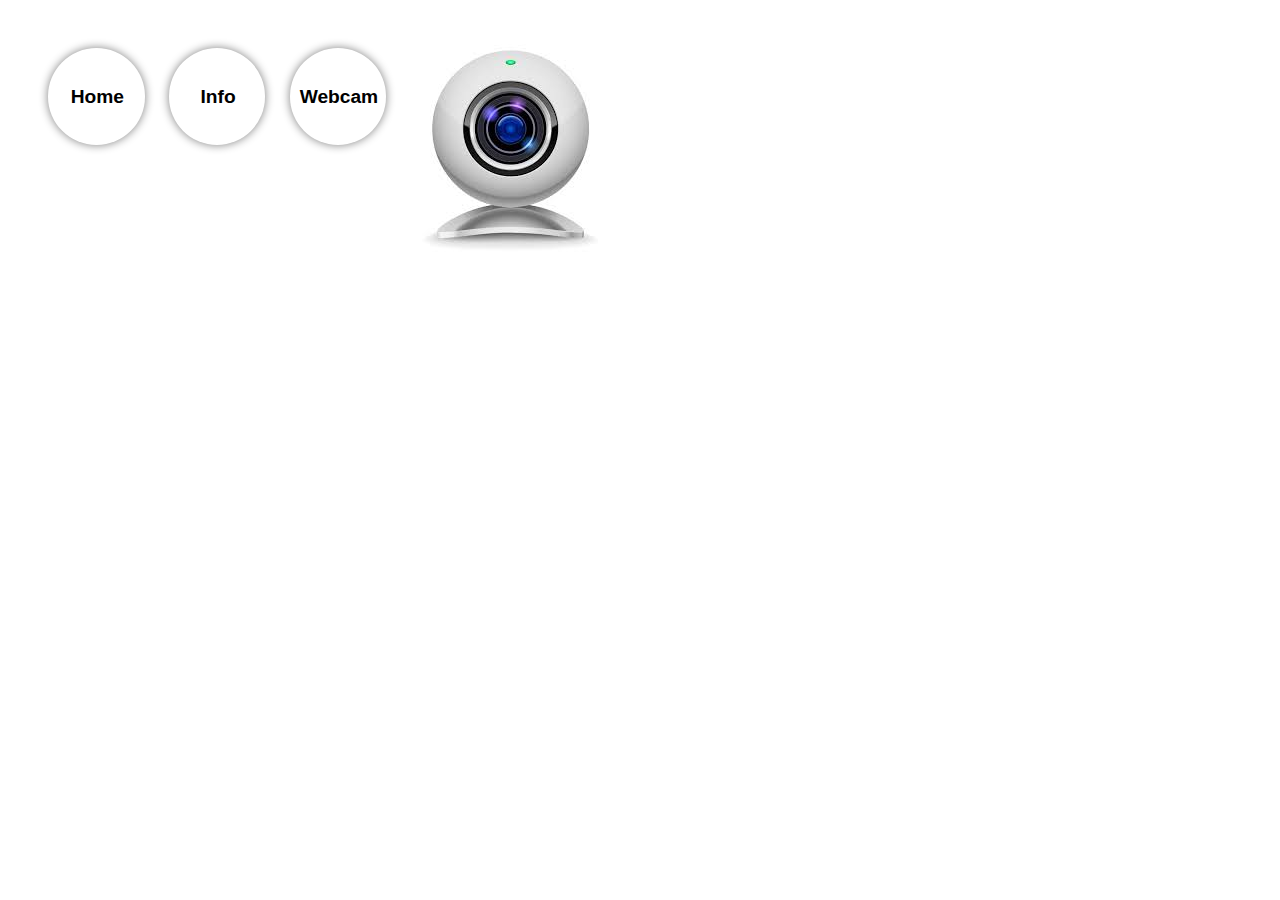
==== info.html @ 79bd3903 "first commit" ====
<!DOCTYPE html>
<html lang="">
<head>
   <div class="round-button"><div class="round-button-circle"><a href="home.html" class="round-button">Home</a></div></div>
   <div class="round-button"><div class="round-button-circle"><a href="info.html" class="round-button">Info</a></div></div>
   <div class="round-button"><div class="round-button-circle"><a href="webcam.html" class="round-button">Webcam</a></div></div>
   <link href="https://fonts.googleapis.com/css?family=Roboto" rel="stylesheet">
   <link rel="stylesheet" type = "text/css" href = "home.css">
    <meta charset="utf-8">
    <meta name="viewport" content="width=device-width, initial-scale=1.0">
    <title>EECS 395 Website</title>
    <img src = "image.jpg" alt = "stolen from google images">
</head>

<body>
    
</body>
</html>
---- home.css ----
body{
    background: white;
    font-family: 'Helvetica', sans-serif;
    color: black;
    margin: 36px;
}


header{
    background:white;
}

.round-button {
    float:left;
	width:8%;
    color:black;
    transition-duration: .3s;
    margin: 1%;
}
.round-button: hover{
    color:white;
}
.round-button-circle {
    display:inline-block;
	width: 100%;
	height:0;
	padding-bottom: 100%;
    border-radius: 50%;
    overflow:hidden;
    transition-duration: .3s;
    background: white; 
    box-shadow: 0 0 10px gray;
}
.round-button-circle:hover {
	background:black;
    color:white;
}
.round-button a {
    
    display:inline-block;
	float:left;
	width:100%;
	padding-top:50%;
    padding-bottom:50%;
	line-height:1em;
	margin-top:-0.5em;
    
	text-align:center;
    font-family:sans-serif;
    font-size:1.2em;
    font-weight:bold;
    text-decoration:none;
}
.round-button a:hover{
    color:white;
}


.inline-block-center {
  text-align: center;
    position:relative;
}
.inline-block-center div {
  display: inline-block;
  text-align: left;
}

.flex-center {
  display: flex;
  justify-content: center;
}
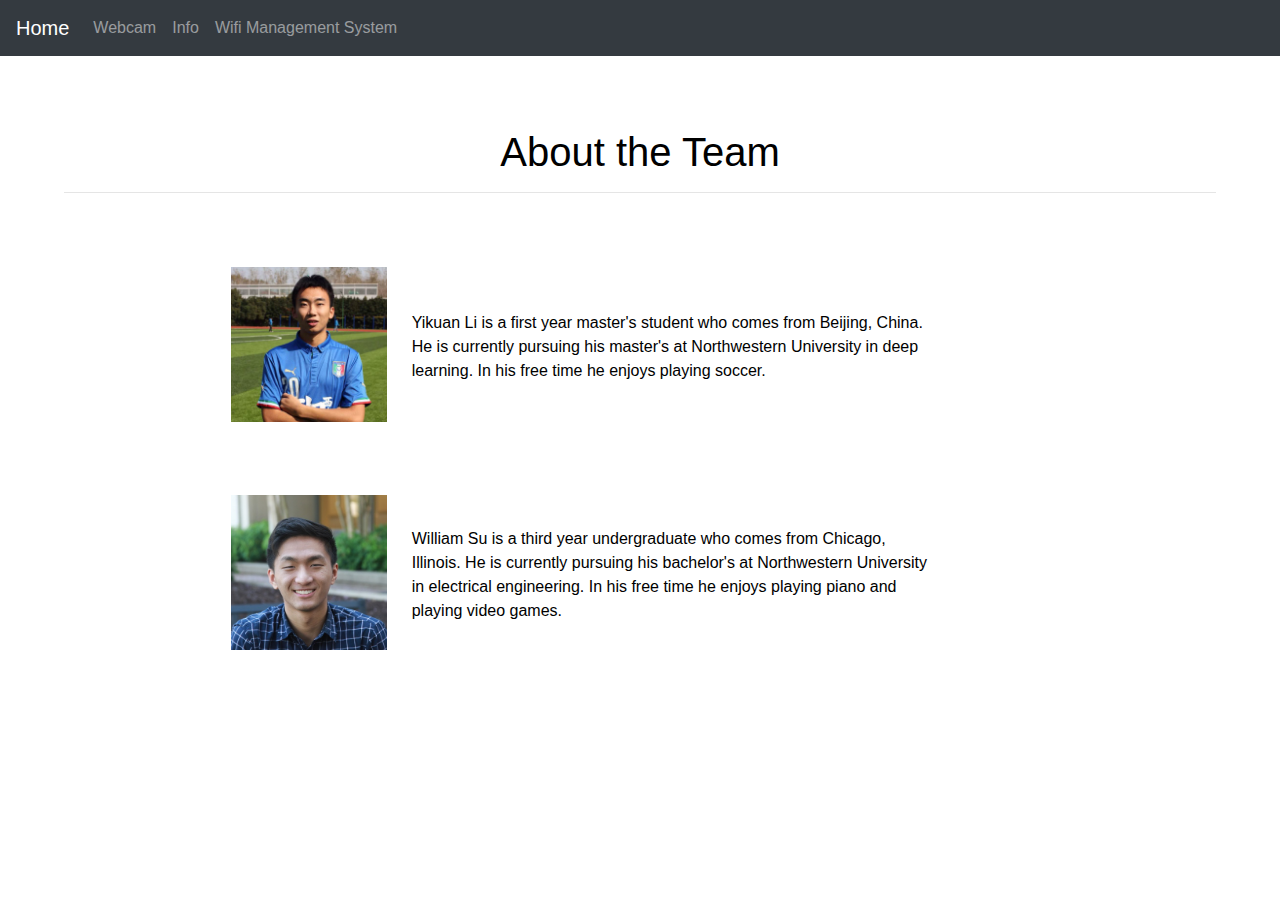
==== commit 3170c8c1: "final website design" ====
--- a/info.html
+++ b/info.html
@@ -1,18 +1,56 @@
 <!DOCTYPE html>
 <html lang="">
+
 <head>
-   <div class="round-button"><div class="round-button-circle"><a href="home.html" class="round-button">Home</a></div></div>
-   <div class="round-button"><div class="round-button-circle"><a href="info.html" class="round-button">Info</a></div></div>
-   <div class="round-button"><div class="round-button-circle"><a href="webcam.html" class="round-button">Webcam</a></div></div>
-   <link href="https://fonts.googleapis.com/css?family=Roboto" rel="stylesheet">
-   <link rel="stylesheet" type = "text/css" href = "home.css">
+   <link rel="stylesheet" href="https://maxcdn.bootstrapcdn.com/bootstrap/4.0.0/css/bootstrap.min.css" integrity="sha384-Gn5384xqQ1aoWXA+058RXPxPg6fy4IWvTNh0E263XmFcJlSAwiGgFAW/dAiS6JXm" crossorigin="anonymous">
+    <link href="https://fonts.googleapis.com/css?family=Roboto" rel="stylesheet">
+    <link rel="stylesheet" type="text/css" href="info.css">
     <meta charset="utf-8">
     <meta name="viewport" content="width=device-width, initial-scale=1.0">
     <title>EECS 395 Website</title>
-    <img src = "image.jpg" alt = "stolen from google images">
 </head>
 
 <body>
+    <!--   Navigation Bar-->
+    <nav class="navbar fixed-top navbar-expand-lg navbar-dark bg-dark">
+        <a class="navbar-brand" href="index.html">Home</a>
+        <button class="navbar-toggler" type="button" data-toggle="collapse" data-target="#navbarSupportedContent" aria-controls="navbarSupportedContent" aria-expanded="false" aria-label="Toggle navigation">
+    <span class="navbar-brand mb-0 h1"></span>
+  </button>
+
+        <div class="collapse navbar-collapse" id="navbarSupportedContent">
+            <ul class="navbar-nav mr-auto">
+                <li class="nav-item">
+                    <a class="nav-link" href="webcam.html">Webcam</a>
+                </li>
+                <li class="nav-item">
+                    <a class="nav-link" href="info.html">Info</a>
+                </li>
+                <li class="nav-item">
+                    <a class="nav-link" href="http://10.106.21.22">Wifi Management System</a>
+                </li>
+            </ul>
+        </div>
+    </nav>
+<!--End Navigation Bar-->
+
+   <h1 style="text-align: center">About the Team</h1>
+   <div><hr></div>
+    <div class="info-body">
+        <div>
+            <img src="images/yikuan.jpg" class="yikuan-image">
+            <p>Yikuan Li is a first year master's student who comes from Beijing, China. He is currently pursuing his master's at Northwestern University in deep learning. In his free time he enjoys playing soccer.</p>
+        </div>
+        <div style="margin-top: 5%">
+            <img src="images/will.jpg" class="will-image">
+            <p>William Su is a third year undergraduate who comes from Chicago, Illinois. He is currently pursuing his bachelor's at Northwestern University in electrical engineering. In his free time he enjoys playing piano and playing video games.</p>
+        </div>
+    </div>
     
+    <script src="https://code.jquery.com/jquery-3.2.1.slim.min.js" integrity="sha384-KJ3o2DKtIkvYIK3UENzmM7KCkRr/rE9/Qpg6aAZGJwFDMVNA/GpGFF93hXpG5KkN" crossorigin="anonymous"></script>
+<script src="https://cdnjs.cloudflare.com/ajax/libs/popper.js/1.12.9/umd/popper.min.js" integrity="sha384-ApNbgh9B+Y1QKtv3Rn7W3mgPxhU9K/ScQsAP7hUibX39j7fakFPskvXusvfa0b4Q" crossorigin="anonymous"></script>
+<script src="https://maxcdn.bootstrapcdn.com/bootstrap/4.0.0/js/bootstrap.min.js" integrity="sha384-JZR6Spejh4U02d8jOt6vLEHfe/JQGiRRSQQxSfFWpi1MquVdAyjUar5+76PVCmYl" crossorigin="anonymous"></script>
+
 </body>
+
 </html>
--- a/info.css
+++ b/info.css
@@ -0,0 +1,71 @@
+body{
+    background: white;
+    font-family: 'Helvetica', sans-serif;
+    color: black;
+    margin: 5%;
+    margin-top:10%;
+/*
+    background-image: url(images/image.jpg);
+    background-repeat: no-repeat;
+    background-size: 30%;
+    background-position: right center;
+    background-attachment: fixed;
+*/
+}
+
+
+header{
+    background:white;
+}
+
+.inline-block-center {
+  text-align: center;
+    position:relative;
+}
+.inline-block-center div {
+  display: inline-block;
+  text-align: left;
+}
+
+.flex-center {
+  display: flex;
+  justify-content: center;
+}
+
+.line{
+    size: 3%;
+    width: 80%;
+    align-self:center;
+}
+
+.image{
+    display:inline-block;
+    margin-top: 7%;
+    float:right;
+    width:30%;
+    height:30%;
+}
+
+.info-body{
+/*    text-align: center;*/
+    margin-left:10%;
+    display:inline-block;
+    margin-top: 5%;
+}
+
+.info-body img {
+    vertical-align: middle;
+    text-align: center;
+    display:inline-block;
+    margin-left: 5%;
+    width:15%;
+    height:15%;
+    margin-bottom: 2%;
+}
+
+.info-body p{
+    vertical-align:middle;
+    display:inline-block;
+    width:50%;
+    margin-left:2%;
+}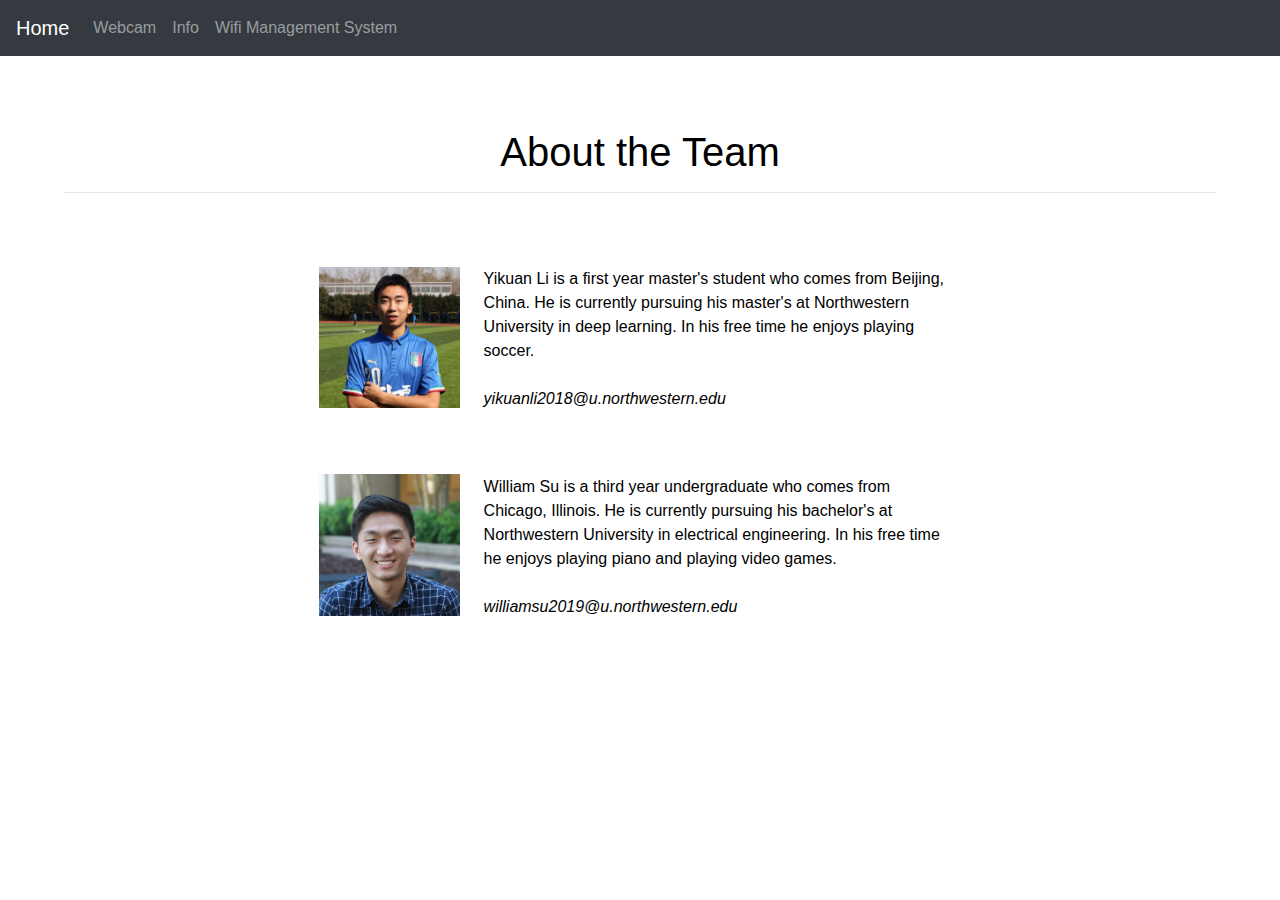
==== commit 2ef38ee8: "added image, fixed js" ====
--- a/info.html
+++ b/info.html
@@ -2,7 +2,7 @@
 <html lang="">
 
 <head>
-   <link rel="stylesheet" href="https://maxcdn.bootstrapcdn.com/bootstrap/4.0.0/css/bootstrap.min.css" integrity="sha384-Gn5384xqQ1aoWXA+058RXPxPg6fy4IWvTNh0E263XmFcJlSAwiGgFAW/dAiS6JXm" crossorigin="anonymous">
+    <link rel="stylesheet" href="https://maxcdn.bootstrapcdn.com/bootstrap/4.0.0/css/bootstrap.min.css" integrity="sha384-Gn5384xqQ1aoWXA+058RXPxPg6fy4IWvTNh0E263XmFcJlSAwiGgFAW/dAiS6JXm" crossorigin="anonymous">
     <link href="https://fonts.googleapis.com/css?family=Roboto" rel="stylesheet">
     <link rel="stylesheet" type="text/css" href="info.css">
     <meta charset="utf-8">
@@ -32,24 +32,33 @@
             </ul>
         </div>
     </nav>
-<!--End Navigation Bar-->
+    <!--End Navigation Bar-->
 
-   <h1 style="text-align: center">About the Team</h1>
-   <div><hr></div>
+    <h1 style="text-align: center">About the Team</h1>
+    <div>
+        <hr>
+    </div>
     <div class="info-body">
         <div>
             <img src="images/yikuan.jpg" class="yikuan-image">
-            <p>Yikuan Li is a first year master's student who comes from Beijing, China. He is currently pursuing his master's at Northwestern University in deep learning. In his free time he enjoys playing soccer.</p>
+            <p>Yikuan Li is a first year master's student who comes from Beijing, China. He is currently pursuing his master's at Northwestern University in deep learning. In his free time he enjoys playing soccer.
+                <br>
+                <br>
+                <i>yikuanli2018@u.northwestern.edu</i>
+            </p>
         </div>
         <div style="margin-top: 5%">
             <img src="images/will.jpg" class="will-image">
-            <p>William Su is a third year undergraduate who comes from Chicago, Illinois. He is currently pursuing his bachelor's at Northwestern University in electrical engineering. In his free time he enjoys playing piano and playing video games.</p>
+            <p>William Su is a third year undergraduate who comes from Chicago, Illinois. He is currently pursuing his bachelor's at Northwestern University in electrical engineering. In his free time he enjoys playing piano and playing video games.
+                <br>
+                <br>
+                <i>williamsu2019@u.northwestern.edu</i></p>
         </div>
     </div>
-    
+
     <script src="https://code.jquery.com/jquery-3.2.1.slim.min.js" integrity="sha384-KJ3o2DKtIkvYIK3UENzmM7KCkRr/rE9/Qpg6aAZGJwFDMVNA/GpGFF93hXpG5KkN" crossorigin="anonymous"></script>
-<script src="https://cdnjs.cloudflare.com/ajax/libs/popper.js/1.12.9/umd/popper.min.js" integrity="sha384-ApNbgh9B+Y1QKtv3Rn7W3mgPxhU9K/ScQsAP7hUibX39j7fakFPskvXusvfa0b4Q" crossorigin="anonymous"></script>
-<script src="https://maxcdn.bootstrapcdn.com/bootstrap/4.0.0/js/bootstrap.min.js" integrity="sha384-JZR6Spejh4U02d8jOt6vLEHfe/JQGiRRSQQxSfFWpi1MquVdAyjUar5+76PVCmYl" crossorigin="anonymous"></script>
+    <script src="https://cdnjs.cloudflare.com/ajax/libs/popper.js/1.12.9/umd/popper.min.js" integrity="sha384-ApNbgh9B+Y1QKtv3Rn7W3mgPxhU9K/ScQsAP7hUibX39j7fakFPskvXusvfa0b4Q" crossorigin="anonymous"></script>
+    <script src="https://maxcdn.bootstrapcdn.com/bootstrap/4.0.0/js/bootstrap.min.js" integrity="sha384-JZR6Spejh4U02d8jOt6vLEHfe/JQGiRRSQQxSfFWpi1MquVdAyjUar5+76PVCmYl" crossorigin="anonymous"></script>
 
 </body>
 
--- a/info.css
+++ b/info.css
@@ -48,7 +48,7 @@
 
 .info-body{
 /*    text-align: center;*/
-    margin-left:10%;
+    margin-left:18%;
     display:inline-block;
     margin-top: 5%;
 }
